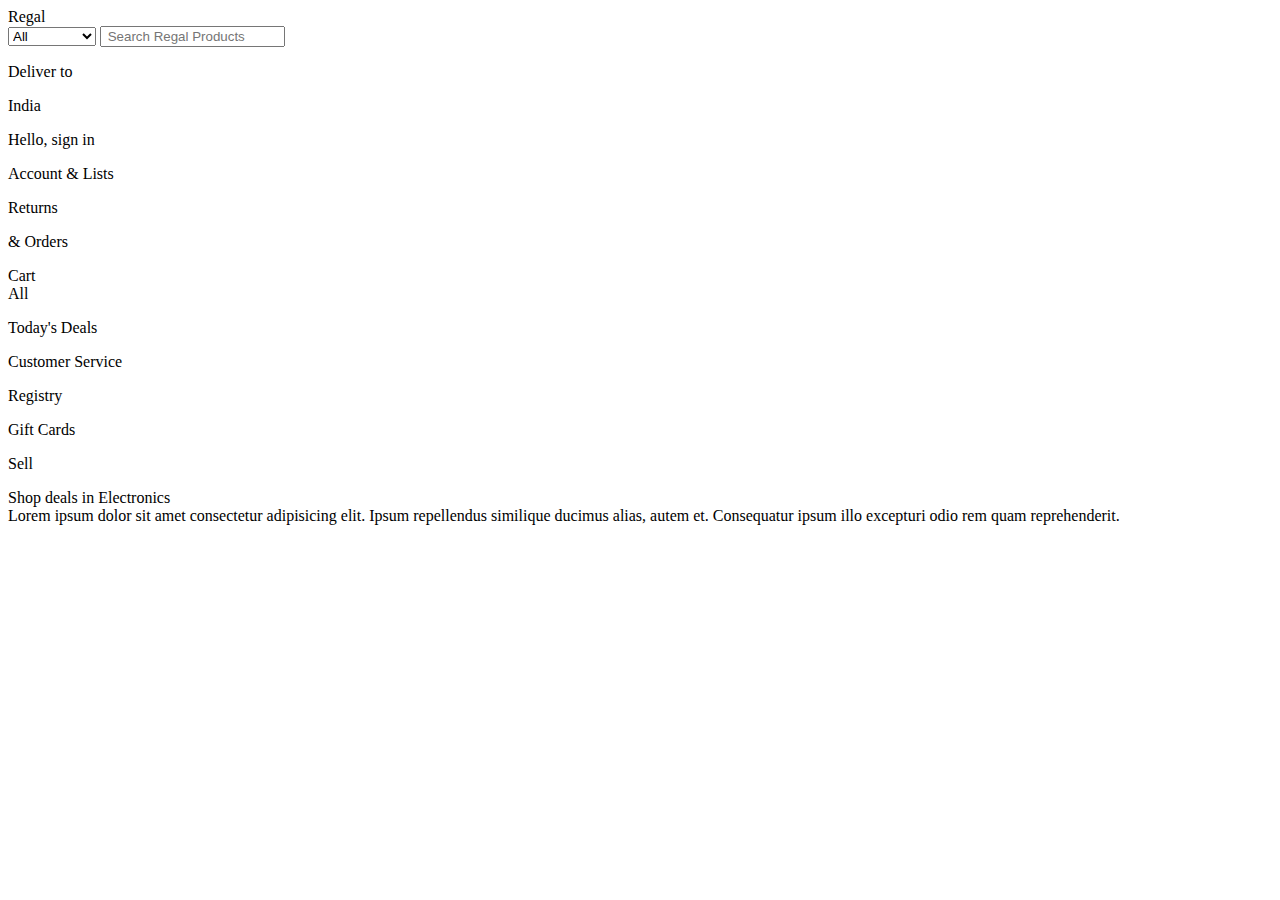
==== Regal/index.html @ 08149422 "Add files via upload" ====
<!DOCTYPE html>
<html lang="en">
<head>
    <meta charset="UTF-8">
    <meta name="viewport" content="width=device-width, initial-scale=1.0">
    <title>Regal Systems & Services</title>
    <link rel="stylesheet" href="https://cdnjs.cloudflare.com/ajax/libs/font-awesome/6.4.0/css/all.min.css" integrity="sha512-iecdLmaskl7CVkqkXNQ/ZH/XLlvWZOJyj7Yy7tcenmpD1ypASozpmT/E0iPtmFIB46ZmdtAc9eNBvH0H/ZpiBw==" crossorigin="anonymous" referrerpolicy="no-referrer" />
    <link rel="stylesheet" href="/style.css">
</head>
<body>
    <header>
    <div class="navbar">
        <div class="nav-logo border">
            <div class="logo">
                Regal
            </div>
        </div>
        <div class="nav-search">
            <select class="search-select">
                <option>All</option>
                <option>New</option>
                <option>Laptops</option>
                <option>Accesories</option>
            </select>
            <input class="search-input" placeholder=" Search Regal Products">
            <div class="search-icon">
                <i class="fa-solid fa-magnifying-glass"></i>
            </div>

        </div>
        <div class="nav-add border">
            <p class="add-first">Deliver to</p>
            <div class="add-icon">
                <i class="fa-sharp fa-solid fa-location-dot fa-2xs"></i>
                <p class="locat">India</p>
            </div>
        </div>
        <div class="nav-singin border">
            <p><span>Hello, sign in</span></p>
            <p class="nav-second">Account & Lists</p>
        </div>

        <div class="nav-return border">
            <p><span>Returns</span></p>
            <p class="nav-second">& Orders</p>
        </div>

        <div class="nav-cart border">
            <i class="fa-solid fa-cart-shopping"></i>
            Cart
        </div>

    </div>

    <div class="panel">
        <div class="panel-all">
            <i class="fa-solid fa-bars"></i>
        All
        </div>

        <div class="panel-ops">
            <p>Today's Deals</p>
            <p>Customer Service</p>
            <p>Registry</p>
            <p>Gift Cards</p>
            <p>Sell</p>
            
        </div>
        <div class="panel-deals">
            Shop deals in Electronics
        </div>
    </div>
</header>
    <div class="hero-sec">
        <div class="hero-msg">
            Lorem ipsum dolor sit amet consectetur adipisicing elit. Ipsum repellendus similique ducimus alias, autem et. Consequatur ipsum illo excepturi odio rem quam reprehenderit.
        </div>
    </div>


</body>
</html>
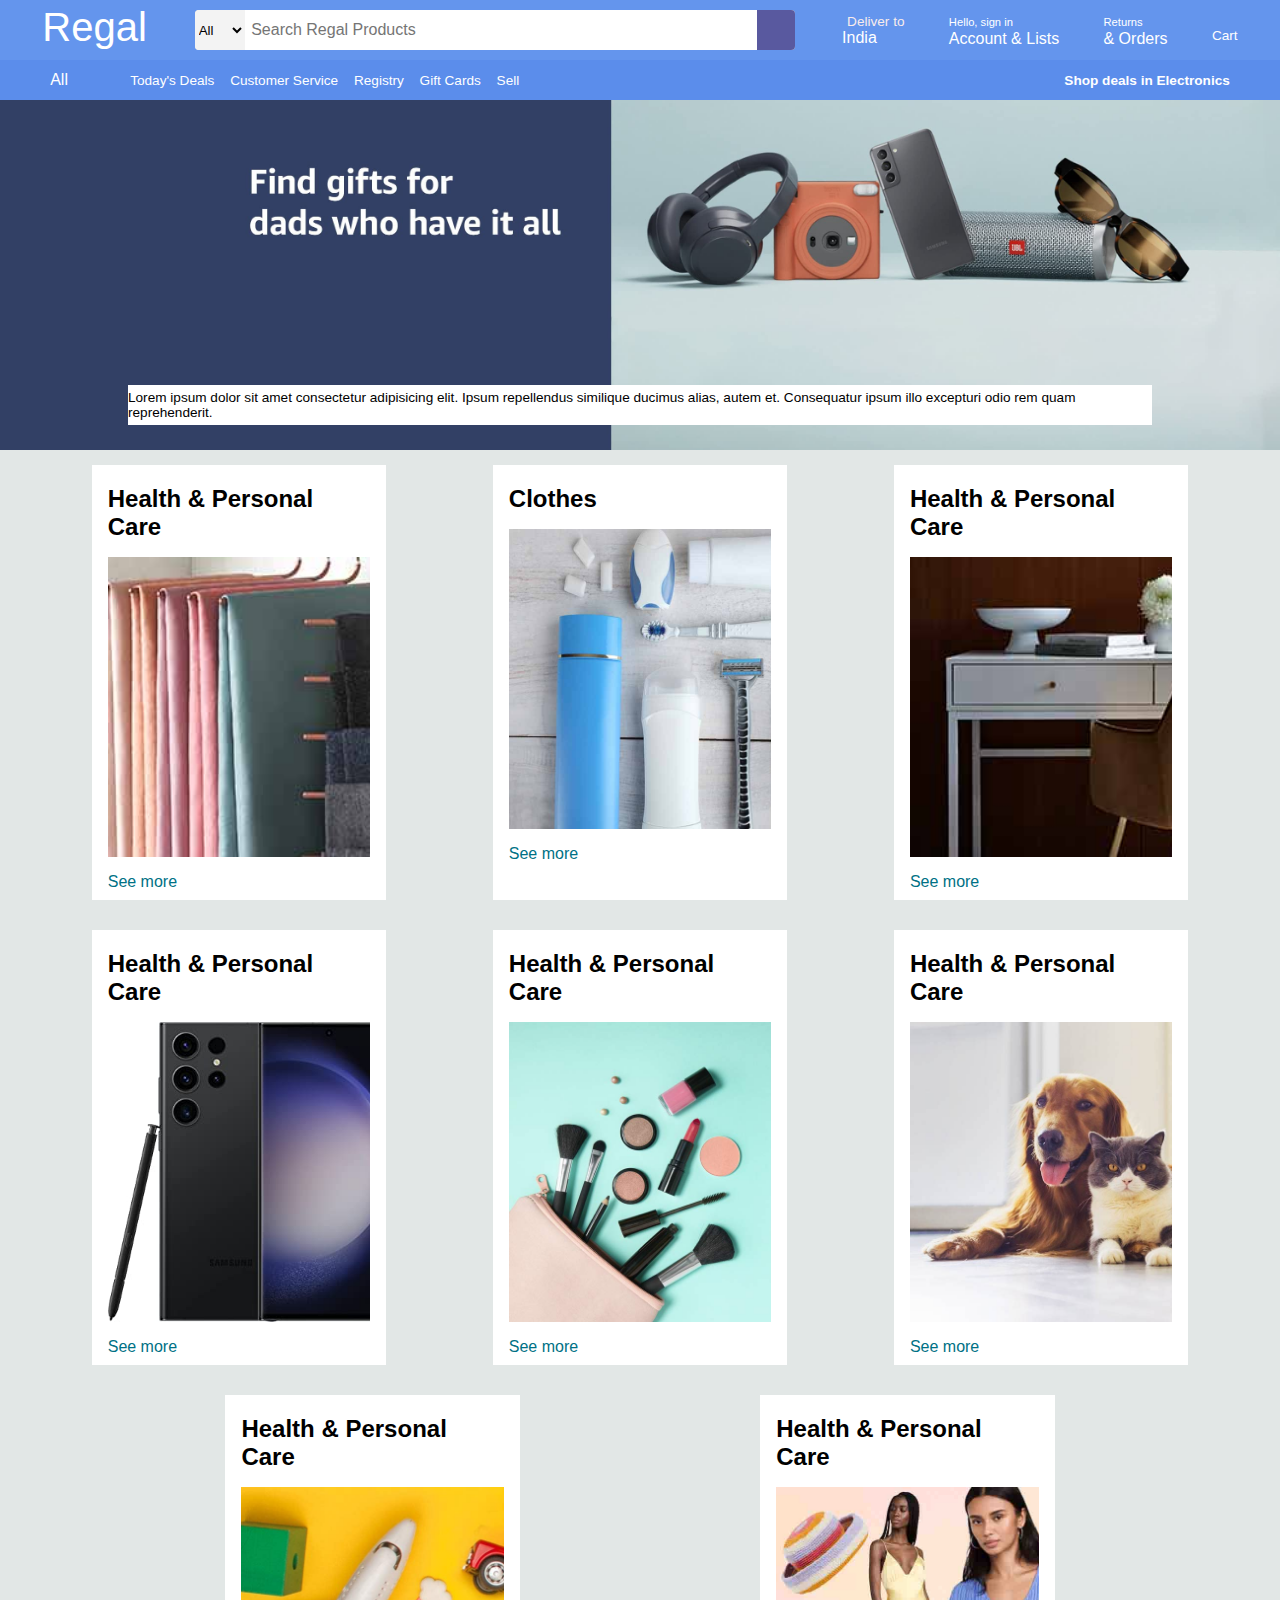
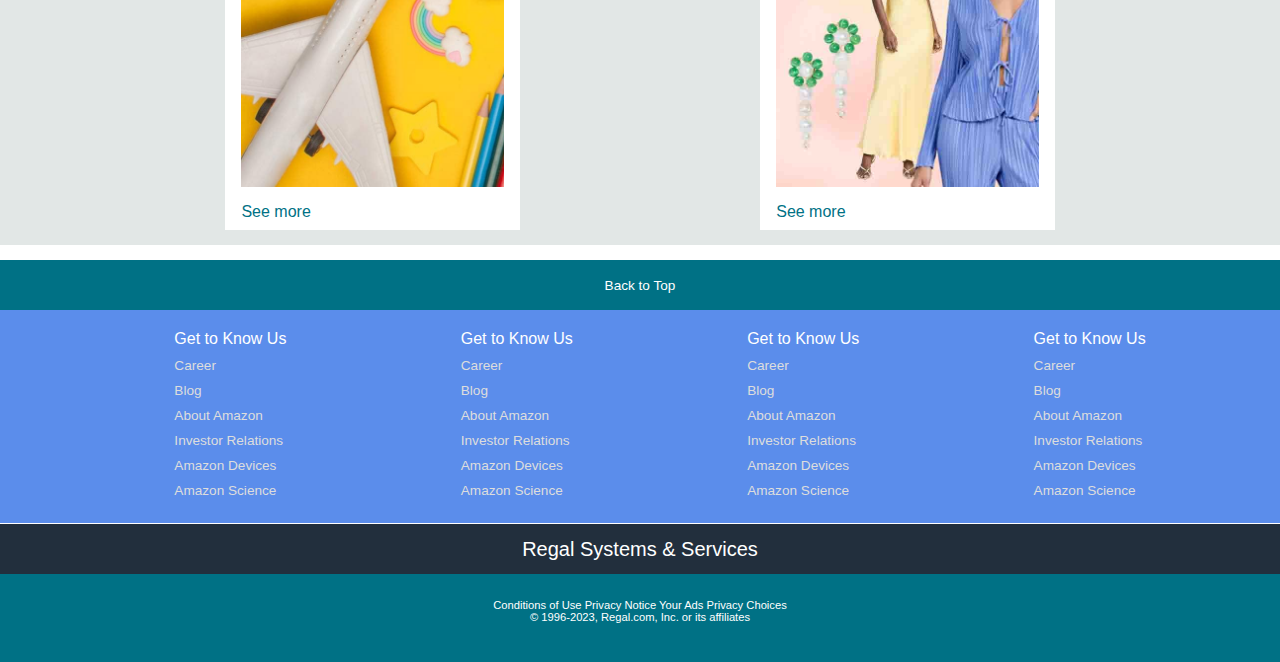
==== commit 777ed3c7: "commit" ====
--- a/Regal/index.html
+++ b/Regal/index.html
@@ -5,7 +5,7 @@
     <meta name="viewport" content="width=device-width, initial-scale=1.0">
     <title>Regal Systems & Services</title>
     <link rel="stylesheet" href="https://cdnjs.cloudflare.com/ajax/libs/font-awesome/6.4.0/css/all.min.css" integrity="sha512-iecdLmaskl7CVkqkXNQ/ZH/XLlvWZOJyj7Yy7tcenmpD1ypASozpmT/E0iPtmFIB46ZmdtAc9eNBvH0H/ZpiBw==" crossorigin="anonymous" referrerpolicy="no-referrer" />
-    <link rel="stylesheet" href="/style.css">
+    <link rel="stylesheet" href="/Regal/style.css">
 </head>
 <body>
     <header>
@@ -76,7 +76,124 @@
             Lorem ipsum dolor sit amet consectetur adipisicing elit. Ipsum repellendus similique ducimus alias, autem et. Consequatur ipsum illo excepturi odio rem quam reprehenderit.
         </div>
     </div>
+    <div class="shop-sec">
+        <div class="box1 box">
+            <div class="box-cntnt">
+                <h2>Health & Personal Care</h2>
+                <div class="box-image" style="background-image: url('/Regal/images/box1_image.jpg');"></div>
+                <p>See more</p>
+            </div>
+        </div>
+        <div class="box2 box">
+            <div class="box-cntnt">
+                <h2>Clothes</h2>
+                <div class="box-image" style="background-image: url('/Regal/images/box2_image.jpg');"></div>
+                <p>See more</p>
+            </div>
+        </div>
+        <div class="box3 box">
+            <div class="box-cntnt">
+                <h2>Health & Personal Care</h2>
+                <div class="box-image" style="background-image: url('/Regal/images/box3_image.jpg');"></div>
+                <p>See more</p>
+            </div>
+        </div>
+        <div class="box4 box">
+            <div class="box-cntnt">
+                <h2>Health & Personal Care</h2>
+                <div class="box-image" style="background-image: url('/Regal/images/box4_image.jpg');"></div>
+                <p>See more</p>
+            </div>
+        </div>
+        <div class="box5 box">
+            <div class="box-cntnt">
+                <h2>Health & Personal Care</h2>
+                <div class="box-image" style="background-image: url('/Regal/images/box5_image.jpg');"></div>
+                <p>See more</p>
+            </div>
+        </div>
+        <div class="box6 box">
+            <div class="box-cntnt">
+                <h2>Health & Personal Care</h2>
+                <div class="box-image" style="background-image: url('/Regal/images/box6_image.jpg');"></div>
+                <p>See more</p>
+            </div>
+        </div>
+        <div class="box7 box">
+            <div class="box-cntnt">
+                <h2>Health & Personal Care</h2>
+                <div class="box-image" style="background-image: url('/Regal/images/box7_image.jpg');"></div>
+                <p>See more</p>
+            </div>
+        </div>
+        <div class="box8 box">
+            <div class="box-cntnt">
+                <h2>Health & Personal Care</h2>
+                <div class="box-image" style="background-image: url('/Regal/images/box8_image.jpg');"></div>
+                <p>See more</p>
+            </div>
+        </div>
+    </div>
 
+    <footer>
+        <div class="foot-panel">
+            Back to Top
+        </div>
+        <div class="foot-panel2">
+            <ul>
+                <p>Get to Know Us</p>
+                <a>Career</a>
+                <a>Blog</a>
+                <a>About Amazon</a>
+                <a>Investor Relations</a>
+                <a>Amazon Devices</a>
+                <a>Amazon Science</a>
+            </ul>
+            <ul>
+                <p>Get to Know Us</p>
+                <a>Career</a>
+                <a>Blog</a>
+                <a>About Amazon</a>
+                <a>Investor Relations</a>
+                <a>Amazon Devices</a>
+                <a>Amazon Science</a>
+            </ul>
+            <ul>
+                <p>Get to Know Us</p>
+                <a>Career</a>
+                <a>Blog</a>
+                <a>About Amazon</a>
+                <a>Investor Relations</a>
+                <a>Amazon Devices</a>
+                <a>Amazon Science</a>
+            </ul>
+            <ul>
+                <p>Get to Know Us</p>
+                <a>Career</a>
+                <a>Blog</a>
+                <a>About Amazon</a>
+                <a>Investor Relations</a>
+                <a>Amazon Devices</a>
+                <a>Amazon Science</a>
+            </ul>
+        </div>
+
+        <div class="foot-panel3">
+            <div class="logo1">
+                Regal Systems & Services
+            </div>
+        </div>
+        <div class="foot-panel4">
+            <div class="pages">
+                <a>Conditions of Use</a>
+                <a>Privacy Notice</a>
+                <a>Your Ads Privacy Choices</a>
+            </div>
+            <div class="copyright">
+                © 1996-2023, Regal.com, Inc. or its affiliates
+            </div>
+        </div>
+    </footer>
 
 </body>
 </html>--- a/Regal/style.css
+++ b/Regal/style.css
@@ -0,0 +1,254 @@
+*{
+    margin: 0;
+    font-family: Arial, Helvetica, sans-serif;
+    border: border-box;
+}
+
+.navbar{
+    height: 60px;
+    background-color: cornflowerblue;
+    color: white;
+    display: flex;
+    align-items: center;
+    justify-content: space-evenly;
+}
+
+.nav-logo{
+    height: 50px;
+    width: 110px;
+}
+.logo{
+    font-size: 40px;
+    font-weight: 200;
+    color: white;
+    height: 50px;
+    width: 100%;
+    background-size: cover;
+}
+.border{
+    border: 2px solid transparent;
+}
+.border:hover{
+    border: 1.5px solid white;
+}
+
+.add-first{
+    color: #f9ecec;
+    font-size: 0.85rem;
+    margin-left: 10px;
+}
+
+.locat{
+    color: white;
+    font-size: 1rem;
+    margin-left: 5px;
+}
+.add-icon{
+    display: flex;
+    align-items: center;
+    
+}
+
+.nav-search{
+    display: flex;
+    background-color: antiquewhite;
+    width: 600px;
+    height: 40px;
+    border-radius: 4px;
+    justify-content: space-evenly;
+}
+
+.nav-search:hover{
+    border: 2px solid  rgb(108, 108, 218);
+}
+
+.search-select{
+    background-color: #f3f3f3;
+    width: 50px;
+    border-top-left-radius: 4px;
+    border-bottom-left-radius: 4px;
+    border: none;
+}
+.search-input{
+    width: 100%;
+    font-size: 1rem;
+    border: none;
+}
+
+.search-icon{
+    width: 45px;
+    display: flex;
+    justify-content: center;
+    align-items: center;
+    font-size: 1.2rem;
+    background-color: rgb(89, 89, 159);
+    border-top-right-radius: 4px;
+    border-bottom-right-radius: 4px;
+}
+span{
+    font-size: .7rem;
+}
+
+.nav-signin{
+    font-size: .85rem;
+}
+
+.nav-cart i{
+    font-size: 30px;
+}
+.nav-cart{
+    font-size: 0.85rem;
+}
+
+.panel{
+    height: 40px;
+    display: flex;
+    align-items: center;
+    justify-content: space-evenly;
+    background-color: rgb(91, 141, 235);
+}
+.panel-ops p{
+    display: inline;
+    color: white;
+    margin-left: 12px;
+}
+
+.panel-ops{
+    width: 70%;
+    font-size: 0.85rem;
+}
+
+.panel-all{
+    color: white;
+    font-size: 1rem;
+}
+
+.panel-deals{
+    color: white;
+    font-size: 0.85rem;
+    font-weight: 700;
+}
+.hero-sec{
+    background-image: url(/Regal/images/hero_image.jpg);
+    height: 350px;
+    background-size: cover;
+    display: flex;
+    justify-content: center;
+    align-items: flex-end;
+}
+
+.hero-msg{
+    margin-bottom: 25px;
+    background-color: white;
+    color: black;
+    height: 40px;
+    display: flex;
+    align-items: center;
+    justify-content: center;
+    font-size: 0.85rem;
+    width: 80%;
+
+}
+
+.shop-sec{
+    display: flex;
+    flex-wrap: wrap;
+    justify-content: space-evenly;
+    background-color: #e2e7e6;
+}
+
+.box{
+    height: 400px;
+    width: 23%;
+    background-color: white;
+    padding: 20px 0px 15px;
+    margin: 15px;
+}
+.box-image{
+    height: 300px;
+    background-size: cover;
+    margin-top: 1rem;
+    margin-bottom: 1rem;
+}
+.box-cntnt{
+    margin-left: 1rem;
+    margin-right: 1rem;
+}
+
+.box-cntnt p{
+    color: #007185;
+}
+
+.foot-panel{
+    background-color: #007185;
+    color: white;
+    height: 50px;
+    display: flex;
+    justify-content: center;
+    align-items: center;
+    font-size: 0.85rem;
+}
+
+footer{
+    margin-top: 15px;
+}
+
+.foot-panel2{
+    display: flex;
+    background-color: rgb(91, 141, 235);
+    color: white;
+    justify-content: space-evenly;
+}
+
+ul{
+    margin-top: 20px;
+    margin-bottom: 25px;
+}
+
+ul a{
+    display: block;
+    font-size: 0.85rem;
+    margin-top: 10px;
+    color: #dddddd;
+}
+
+.foot-panel3{
+    background-color: #222f3d;
+    color: white;
+    border-top: 0.5px solid white;
+    display: flex;
+    justify-content: center;
+    align-items: center;
+}
+
+.logo1{
+    font-size: 20px;
+    font-weight: 200;
+    color: white;
+    height: 50px;
+    width: 100%;
+    text-align: center;
+    display: flex;
+    align-items: center;
+    justify-content: center;
+}
+
+.foot-panel4{
+    background-color: #007185;
+    color: white;
+    /* display: flex;
+    height: 100px;
+    justify-content: center;
+    align-items: center; */
+    height: 88px;
+}
+
+.pages{
+    font-size: 0.7rem;
+    text-align: center;
+    padding-top: 25px;
+}
+.copyright{
+    font-size: 0.7rem;
+    text-align: center;
+}